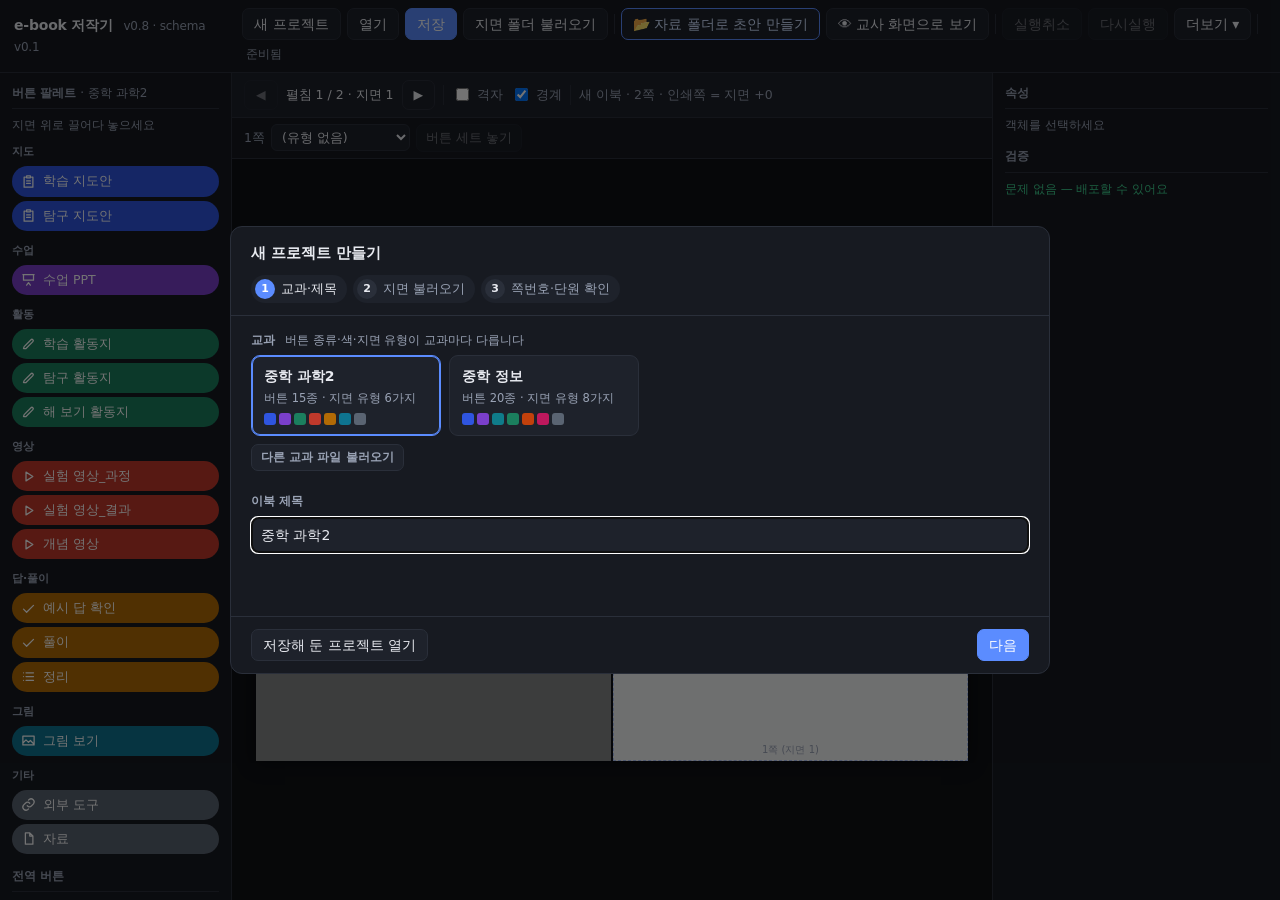
==== authoring/index.html @ 8acf2621 "e-book 생성기 시험판 — 저작기·뷰어·자료 이름 찾기 (샘플 제외) Co-Authored-By: Claude Opus 5.5 <noreply@anthropic.com> Cla" ====
<!DOCTYPE html>
<html lang="ko">
<head>
<meta charset="utf-8">
<meta name="viewport" content="width=device-width, initial-scale=1">
<title>e-book 저작기</title>
<link rel="stylesheet" href="style.css">
</head>
<body>
<header id="topbar">
  <div class="brand">e-book 저작기 <span class="ver">v0.8 · schema v0.1</span></div>
  <div class="tools">
    <button id="btn-new" class="t">새 프로젝트</button>
    <button id="btn-open" class="t">열기</button>
    <button id="btn-save" class="t primary">저장</button>
    <label class="t file" title="저장해 둔 지면 폴더(PDF이름_지면)를 다시 붙입니다">지면 폴더 불러오기<input type="file" id="in-pipeline" webkitdirectory directory multiple hidden></label>
    <span class="sep"></span>
    <label class="t file accent" title="자료를 모아 둔 폴더를 고르면 쪽마다 버튼을 붙입니다. 이름 앞에 쪽번호가 있으면 그대로(16_WS_탐구 활동지.hwp → 16쪽), 없으면 내용·그림으로 쪽을 찾아 봐요">📂 자료 폴더로 초안 만들기<input type="file" id="in-draft" webkitdirectory directory multiple hidden></label>
    <button id="btn-preview" class="t" title="지금 작업을 교사용 뷰어로 엽니다">👁 교사 화면으로 보기</button>
    <span class="sep"></span>
    <button id="btn-undo" class="t" title="Ctrl+Z">실행취소</button>
    <button id="btn-redo" class="t" title="Ctrl+Shift+Z">다시실행</button>
    <details id="more" class="more">
      <summary class="t">더보기 ▾</summary>
      <div class="menu" id="more-menu">
        <a class="t" href="name-finder.html" target="_blank" title="파일 이름에 쪽번호가 없는 자료를 내용으로 찾아 규칙 이름으로 바꿔 줍니다 (시험 기능)">🔎 자료 이름 찾기 (쪽번호 없는 자료)</a>
        <button id="btn-export" class="t" title="book.json · pages · profiles 로 내려받기">스키마 파일로 내보내기</button>
        <label class="t file">배경 이미지 직접 넣기<input type="file" id="in-bg" accept="image/*" multiple hidden></label>
        <label class="t file">프로파일 바꾸기<input type="file" id="in-profile" accept=".json" hidden></label>
      </div>
    </details>
    <span class="sep"></span>
    <span id="status" class="status">준비됨</span>
  </div>
</header>

<main id="app">
  <aside id="palette">
    <div class="pane-title">버튼 팔레트 <span id="profile-name" class="muted"></span></div>
    <div class="hint">지면 위로 끌어다 놓으세요</div>
    <div id="palette-list"></div>
    <div class="pane-title">전역 버튼</div>
    <div id="global-list" class="global"></div>
  </aside>

  <section id="stage-wrap">
    <div id="spread-nav">
      <button id="nav-prev" class="t">◀</button>
      <span id="spread-label">—</span>
      <button id="nav-next" class="t">▶</button>
      <span class="sep"></span>
      <label class="chk"><input type="checkbox" id="chk-grid"> 격자</label>
      <label class="chk"><input type="checkbox" id="chk-safe" checked> 경계</label>
      <span class="sep"></span>
      <span id="page-size-note" class="muted"></span>
    </div>
    <div id="pagetype-bar"></div>
    <div id="stage">
      <div id="spread">
        <div class="page" data-side="L"><div class="page-bg"></div><div class="layer"></div><div class="page-no"></div></div>
        <div class="page" data-side="R"><div class="page-bg"></div><div class="layer"></div><div class="page-no"></div></div>
      </div>
    </div>
  </section>

  <aside id="inspector">
    <div class="pane-title">속성</div>
    <div id="insp-empty" class="hint">객체를 선택하세요</div>
    <div id="insp-body" hidden></div>
    <div class="pane-title">검증 <span id="validate-sum" class="muted"></span></div>
    <div id="validate" class="validate"></div>
  </aside>
</main>

<div id="drop-veil" hidden><div>자료 파일을 지면 위에 놓으세요</div></div>
<div id="modal-root"></div>
<input type="file" id="in-open" accept=".json" hidden>

<script src="profile.default.js"></script>
<script src="profile.info1.js"></script>  <!-- 중학 정보 프로파일 — 마법사 교과 카드 -->
<script src="vendor/pdf.min.js"></script>
<script src="vendor/pdf.worker.min.js"></script>  <!-- file:// 에서 Worker 가 막혀 메인 스레드로 돌림 -->
<script src="../common/mteacher-adapter.js"></script>
<script src="app.js"></script>
<script src="pdf-ingest.js"></script>
<script src="wizard.js"></script>
<script src="guess-read.js"></script>   <!-- v0.9 쪽 찾기 — 아래 다섯 줄을 지우면 초안 만들기는 쪽번호 있는 파일만 붙인다 -->
<script src="guess-match.js"></script>  <!-- opencv.js 는 그림이 있을 때 draft-guess.js 가 그때 읽는다 -->
<script src="guess.js"></script>
<script src="guess-run.js"></script>
<script src="draft-guess.js"></script>
<script src="auto-place.js"></script>  <!-- v0.9 자리 잡기 — 지우면 새 버튼은 왼쪽 위에 쌓인다 -->
<script src="measure-key.info1.js"></script>  <!-- 5.0 측정 — 지우면 측정 기능만 사라짐 -->
<script src="measure.js"></script>
</body>
</html>
---- authoring/style.css ----
:root{
  --bg:#0f1115; --panel:#171a21; --panel-2:#1e222b; --line:#2a2f3a;
  --ink:#e8eaf0; --ink-dim:#9aa3b5; --accent:#5b8cff; --danger:#ff6b6b; --ok:#3ecf8e;
  --page-shadow:0 2px 18px rgba(0,0,0,.45);
}
*{box-sizing:border-box}
html,body{height:100%;margin:0}
body{
  background:var(--bg);color:var(--ink);
  font:14px/1.45 "Pretendard","Apple SD Gothic Neo","Malgun Gothic",system-ui,sans-serif;
  display:flex;flex-direction:column;overflow:hidden;
}
button,input,select{font:inherit;color:inherit}

/* ---------- top bar ---------- */
#topbar{
  display:flex;align-items:center;gap:16px;
  padding:8px 14px;background:var(--panel);border-bottom:1px solid var(--line);flex:0 0 auto;
}
.brand{font-weight:700;letter-spacing:-.2px}
.brand .ver{font-weight:400;color:var(--ink-dim);font-size:12px;margin-left:6px}
.tools{display:flex;align-items:center;gap:6px;flex-wrap:wrap}
.t{
  background:var(--panel-2);border:1px solid var(--line);border-radius:7px;
  padding:5px 11px;cursor:pointer;white-space:nowrap;
}
.t:hover{border-color:#3a4252;background:#232833}
.t:disabled{opacity:.4;cursor:default}
.t.primary{background:var(--accent);border-color:var(--accent);color:#fff}
.t.file{display:inline-block}
.sep{width:1px;height:20px;background:var(--line);display:inline-block}
.status{color:var(--ink-dim);font-size:12px;margin-left:4px;max-width:340px;overflow:hidden;text-overflow:ellipsis;white-space:nowrap}
.status.warn{color:#ffc857}
.status.ok{color:var(--ok)}

/* ---------- layout ---------- */
#app{flex:1;display:grid;grid-template-columns:232px 1fr 288px;min-height:0}
aside{background:var(--panel);overflow-y:auto;padding:10px 12px 40px}
#palette{border-right:1px solid var(--line)}
#inspector{border-left:1px solid var(--line)}
.pane-title{
  font-size:12px;font-weight:700;color:var(--ink-dim);text-transform:none;
  margin:14px 0 8px;padding-bottom:6px;border-bottom:1px solid var(--line)
}
.pane-title:first-child{margin-top:2px}
.hint{font-size:12px;color:var(--ink-dim);margin-bottom:10px}
.muted{color:var(--ink-dim);font-weight:400}

/* ---------- palette ---------- */
.pal-group{margin-bottom:12px}
.pal-group h4{margin:0 0 6px;font-size:11px;color:var(--ink-dim);font-weight:600}
.pal-item{
  display:flex;align-items:center;gap:7px;padding:5px 8px;margin-bottom:4px;
  border-radius:999px;cursor:grab;border:1px solid transparent;font-size:12.5px;
  user-select:none;
}
.pal-item:active{cursor:grabbing}
.pal-item .ico{font-size:13px;line-height:1}
.pal-item .nm{overflow:hidden;text-overflow:ellipsis;white-space:nowrap}
.global .pal-item{cursor:default;opacity:.85}

/* ---------- stage ---------- */
#stage-wrap{display:flex;flex-direction:column;min-width:0;min-height:0}
#spread-nav{
  display:flex;align-items:center;gap:8px;padding:7px 12px;
  background:var(--panel-2);border-bottom:1px solid var(--line);flex:0 0 auto;font-size:12.5px
}
.chk{display:flex;align-items:center;gap:5px;color:var(--ink-dim);cursor:pointer}
#stage{flex:1;overflow:auto;display:flex;align-items:center;justify-content:center;padding:24px}
#spread{display:flex;gap:2px;box-shadow:var(--page-shadow);position:relative}
.page{
  position:relative;background:#fff;flex:0 0 auto;overflow:hidden;
}
.page.dim{filter:brightness(.55)}
.page-bg{position:absolute;inset:0;background:#f4f5f7 center/contain no-repeat}
.page-bg.empty::after{
  content:"배경 이미지 없음";position:absolute;inset:0;display:flex;align-items:center;justify-content:center;
  color:#b6bcc8;font-size:13px
}
.layer{position:absolute;inset:0}
.page-no{
  position:absolute;bottom:4px;left:0;right:0;text-align:center;font-size:10px;color:#9aa3b5;pointer-events:none
}
.page.grid .layer{
  background-image:linear-gradient(to right,rgba(91,140,255,.18) 1px,transparent 1px),
                   linear-gradient(to bottom,rgba(91,140,255,.18) 1px,transparent 1px);
  background-size:5% 5%;
}
.page.safe::before{
  content:"";position:absolute;inset:0;border:1px dashed rgba(91,140,255,.45);pointer-events:none;z-index:5
}
.page.drop-ok{outline:2px solid var(--ok);outline-offset:-2px}
.page.drop-bad{outline:2px solid var(--danger);outline-offset:-2px}

/* ---------- objects ---------- */
.obj{
  position:absolute;display:inline-flex;align-items:center;gap:.45em;
  border-radius:999px;white-space:nowrap;cursor:move;user-select:none;
  box-shadow:0 1px 3px rgba(0,0,0,.28);border:1px solid rgba(0,0,0,.12);
  padding:0 .7em;font-weight:600;line-height:1;
}
.obj.wrap{white-space:normal;border-radius:12px;padding:.35em .6em;text-align:center;display:inline-block}
.obj.d-icon{padding:0;justify-content:center;border-radius:50%}
.obj .lbl{overflow:hidden;text-overflow:ellipsis}
.obj.sel{outline:2px solid var(--accent);outline-offset:2px;z-index:20}
.obj.bad{outline:2px solid var(--danger);outline-offset:2px}
.obj .badge{
  position:absolute;top:-6px;right:-6px;background:var(--accent);color:#fff;
  border-radius:999px;font-size:9px;padding:1px 5px;font-weight:700
}
.obj.ghost{opacity:.5}
.drag-proxy{position:fixed;pointer-events:none;z-index:9999;opacity:.85}

/* ---------- inspector ---------- */
.row{display:flex;align-items:center;gap:8px;margin-bottom:9px}
.row label{flex:0 0 74px;font-size:12px;color:var(--ink-dim)}
.row input[type=text],.row input[type=number],.row select{
  flex:1;min-width:0;background:var(--panel-2);border:1px solid var(--line);
  border-radius:6px;padding:5px 7px
}
.seg{display:flex;flex:1;border:1px solid var(--line);border-radius:6px;overflow:hidden}
.seg button{flex:1;background:var(--panel-2);border:0;border-right:1px solid var(--line);padding:5px 0;cursor:pointer;font-size:12px}
.seg button:last-child{border-right:0}
.seg button.on{background:var(--accent);color:#fff}
.insp-head{display:flex;align-items:center;gap:8px;margin-bottom:10px}
.insp-head .chip{border-radius:999px;padding:3px 10px;font-size:12px;font-weight:700}
.danger-row{margin-top:14px}
.t.danger{border-color:#5b2b2b;color:#ff9b9b}
.kv{font-size:11.5px;color:var(--ink-dim);word-break:break-all;margin:-4px 0 10px 82px}

/* ---------- validate ---------- */
.validate{font-size:12px}
.v-item{display:flex;gap:6px;padding:5px 7px;border-radius:6px;margin-bottom:4px;background:var(--panel-2);cursor:pointer}
.v-item.err{border-left:3px solid var(--danger)}
.v-item.warn{border-left:3px solid #ffc857}
.v-ok{color:var(--ok)}

/* ---------- drop veil & modal ---------- */
#drop-veil{
  position:fixed;inset:0;background:rgba(15,17,21,.7);z-index:500;
  display:flex;align-items:center;justify-content:center;pointer-events:none
}
#drop-veil[hidden]{display:none}   /* display:flex 가 hidden 속성을 덮어써 늘 떠 있던 버그 (2.4에서 수정) */
#drop-veil div{border:2px dashed var(--accent);border-radius:16px;padding:30px 44px;font-size:16px}
.modal-back{position:fixed;inset:0;background:rgba(0,0,0,.55);z-index:600;display:flex;align-items:center;justify-content:center}
.modal{background:var(--panel);border:1px solid var(--line);border-radius:12px;padding:18px 20px;min-width:340px;max-width:480px}
.modal h3{margin:0 0 4px;font-size:15px}
.modal p{margin:0 0 14px;font-size:12.5px;color:var(--ink-dim)}
.modal .opts{display:flex;flex-direction:column;gap:6px;margin-bottom:14px}
.modal .opts button{text-align:left;padding:9px 12px}
.modal .foot{display:flex;justify-content:flex-end;gap:6px}
.toast{
  position:fixed;left:50%;bottom:28px;transform:translateX(-50%);
  background:#232833;border:1px solid var(--line);border-radius:8px;padding:9px 16px;z-index:800;font-size:13px
}
.toast.err{border-color:#5b2b2b;color:#ff9b9b}

/* ---------- 아이콘 ---------- */
.ico{width:1.05em;height:1.05em;flex:0 0 auto}
.pal-item .ico{width:15px;height:15px}

/* ---------- 지면유형 바 ---------- */
#pagetype-bar{
  display:flex;gap:18px;padding:6px 12px;background:var(--panel);
  border-bottom:1px solid var(--line);flex:0 0 auto;font-size:12.5px;align-items:center
}
.pt-item{display:flex;align-items:center;gap:6px}
.pt-item select{background:var(--panel-2);border:1px solid var(--line);border-radius:6px;padding:4px 6px}
.pt-item .t{padding:4px 9px}

/* ---------- 전역 버튼 미리보기 ---------- */
.obj.global{opacity:.9;border:1.5px dashed rgba(255,255,255,.85);cursor:move}
.obj.global.off{opacity:.28;filter:grayscale(.6)}
.obj.global.sel{outline:2px solid #ffc857;outline-offset:2px;z-index:20;opacity:1}
.obj .gtag{position:absolute;left:50%;transform:translateX(-50%);bottom:-11px;background:#ffc857;color:#2a2200;font-size:9px;font-weight:800;border-radius:4px;padding:0 4px;line-height:14px}
.obj .badge.warn{background:#ffc857;color:#2a2200}
.obj.t-student{box-shadow:0 0 0 2px #3ecf8e inset}
.obj.t-both{box-shadow:0 0 0 2px #ffc857 inset}
.modal .dot{display:inline-block;width:10px;height:10px;border-radius:50%;margin-right:8px;vertical-align:-1px}

/* ---------- 2.4 프로젝트 생성 마법사 ---------- */
.modal.wiz{max-width:820px;width:min(820px,94vw);padding:0;display:flex;flex-direction:column;max-height:92vh}
.wiz-head{padding:16px 20px 12px;border-bottom:1px solid var(--line)}
.wiz-head h3{margin:0 0 10px}
.wiz-steps{display:flex;gap:6px;list-style:none;margin:0;padding:0;font-size:12.5px;color:var(--ink-dim)}
.wiz-steps li{display:flex;align-items:center;gap:6px;padding:4px 10px 4px 4px;border-radius:999px;background:var(--panel-2)}
.wiz-steps li b{display:inline-flex;width:20px;height:20px;border-radius:50%;align-items:center;justify-content:center;background:var(--line);font-size:11px;color:var(--ink)}
.wiz-steps li.on{color:var(--ink)}
.wiz-steps li.on b{background:var(--accent);color:#fff}
.wiz-steps li.done b{background:var(--ok);color:#0f1115}
.wiz-body{padding:16px 20px;overflow-y:auto;min-height:300px}
.wiz-foot{display:flex;gap:6px;padding:12px 20px;border-top:1px solid var(--line)}
.wiz-foot .grow{flex:1}
.wiz-lead{font-size:13px;color:var(--ink-dim);margin:0 0 12px}
.wiz-field{margin-bottom:16px}
.wiz-field>label,.wiz .lbl{display:block;font-size:12px;font-weight:700;color:var(--ink-dim);margin-bottom:6px}
.wiz-field>label .muted{font-weight:400;margin-left:6px}
.wiz input[type=text],.wiz input[type=number]{background:var(--panel-2);border:1px solid var(--line);border-radius:7px;padding:7px 9px;width:100%}
.wiz input[type=number]{width:96px}
.wiz .inline{display:flex;align-items:center;gap:8px;font-size:13px}
.wiz .note{font-size:12px;margin-top:6px;display:flex;flex-direction:column;gap:2px}
.wiz .ok{color:var(--ok)} .wiz .warn{color:#ffc857}
.wiz-warn{background:#2a2410;border:1px solid #5a4a1a;color:#ffd98a;border-radius:8px;padding:9px 12px;font-size:12.5px;margin-bottom:14px;display:flex;align-items:center;gap:10px;justify-content:space-between}
.wiz-profiles{display:flex;flex-wrap:wrap;gap:8px;margin-bottom:8px}
.wiz-card{display:flex;flex-direction:column;gap:4px;align-items:flex-start;text-align:left;min-width:190px;padding:10px 12px;border-radius:9px;background:var(--panel-2);border:1px solid var(--line);cursor:pointer}
.wiz-card.on{border-color:var(--accent);box-shadow:0 0 0 1px var(--accent) inset}
.wiz-card .muted{font-size:11.5px}
.wiz-card .sws{display:flex;gap:3px;margin-top:2px}
.wiz-card .sw{width:12px;height:12px;border-radius:3px}
.t.sm{font-size:12px;padding:4px 9px}
.t.link{background:none;border:0;color:var(--accent);padding:6px 0;margin-top:10px}
.wiz-drop{display:flex;flex-direction:column;align-items:center;justify-content:center;gap:4px;padding:26px;border:2px dashed var(--line);border-radius:12px;cursor:pointer;text-align:center;font-size:13px}
.wiz-drop:hover{border-color:var(--accent)}
.wiz-drop.ok{border-style:solid;border-color:var(--ok)}
.wiz-strip{display:flex;flex-wrap:wrap;gap:6px;margin-top:12px;align-items:flex-end}
.wiz-strip figure{margin:0;text-align:center}
.wiz-strip img{height:74px;display:block;border-radius:3px;background:#fff}
.wiz-strip figcaption{font-size:10.5px;color:var(--ink-dim);margin-top:2px}
.wiz-strip .more{font-size:12px;padding-bottom:18px}
.wiz-grid{display:grid;grid-template-columns:1fr 300px;gap:22px}
.wiz-units{display:flex;flex-direction:column;gap:6px}
.wiz-units .u{display:flex;align-items:center;gap:8px}
.wiz-units .u .muted{white-space:nowrap;font-size:12px}
.gchips{display:flex;flex-wrap:wrap;gap:6px}
.gchip{display:inline-flex;align-items:center;gap:5px;border-radius:999px;padding:3px 10px;font-size:12px;font-weight:600}
.wiz-spreads{display:flex;flex-direction:column;gap:10px;margin-bottom:10px}
.wiz-spreads .sp{display:flex;gap:2px;justify-content:center}
.wiz-spreads .pv{position:relative;width:110px;aspect-ratio:0.764;background:#f4f5f7;overflow:hidden}
.wiz-spreads .pv img{width:100%;height:100%;object-fit:cover;display:block}
.wiz-spreads .pv span{position:absolute;bottom:3px;left:0;right:0;text-align:center;font-size:11px;font-weight:700;color:#fff;text-shadow:0 0 3px #000,0 0 3px #000}
.wiz-spreads .pv.empty{background:transparent;border:1px dashed var(--line)}
.chk.sm{font-size:12px}
@media (max-width:720px){.wiz-grid{grid-template-columns:1fr}}
.wiz-alt{display:flex;flex-direction:column;align-items:flex-start;gap:0;margin-top:14px;border-top:1px solid var(--line);padding-top:6px}
.wiz-alt .t.link{margin-top:4px;padding:4px 0}
.wiz-drop.hover{border-color:var(--accent);background:rgba(91,140,255,.06)}
.wiz-drop.static{cursor:default}
.t.big{padding:9px 22px;font-size:14px;margin:4px 0 2px}
.inline-range{margin-top:14px}
.inline-range input[type=number]{width:80px}
.wiz-prog{margin:6px 0 12px}
.wiz-prog .bar{height:10px;border-radius:999px;background:var(--panel-2);border:1px solid var(--line);overflow:hidden}
.wiz-prog .bar i{display:block;height:100%;background:var(--accent);transition:width .25s}
.wiz-prog .nums{display:flex;justify-content:space-between;font-size:13px;margin:8px 0 2px}
.wiz-prog .muted{font-size:12px}

/* ---------- 3.1 크기 핸들 ---------- */
.hdl{position:absolute;width:11px;height:11px;background:#fff;border:2px solid var(--accent);border-radius:3px;z-index:30;touch-action:none}
.hdl.se{right:-8px;bottom:-8px;cursor:nwse-resize}
.hdl.e{right:-8px;top:50%;margin-top:-6px;cursor:ew-resize;border-radius:6px;height:13px;width:9px;margin-top:-7px}
.obj.d-icon .hdl.se{right:-6px;bottom:-6px}
body.rs-se,body.rs-se *{cursor:nwse-resize!important}
body.rs-e,body.rs-e *{cursor:ew-resize!important}
body.rs-se .obj,body.rs-e .obj{transition:none}
.size-tip{position:absolute;z-index:40;background:#111827;color:#fff;font-size:11.5px;font-weight:600;padding:3px 8px;border-radius:6px;white-space:nowrap;pointer-events:none;box-shadow:0 2px 8px rgba(0,0,0,.35)}
.row .t.sm{flex:0 0 auto}
.row .chk{flex:1;font-size:12px}
.kv b{color:var(--ink);font-weight:700}

/* ---------- 5.0 시간 재기 ---------- */
.modal.ms{max-width:560px;width:min(560px,94vw)}
.modal.ms.wide{max-width:760px;width:min(760px,94vw);max-height:90vh;overflow-y:auto}
.modal.ms h4{margin:16px 0 6px;font-size:13px}
.ms-row{display:flex;align-items:center;gap:8px;margin-bottom:10px;font-size:13px;flex-wrap:wrap}
.ms-row label{flex:0 0 64px;color:var(--ink-dim);font-size:12px}
.ms-row input[type=number]{width:70px;background:var(--panel-2);border:1px solid var(--line);border-radius:6px;padding:5px 7px}
.ms-row select{flex:1;background:var(--panel-2);border:1px solid var(--line);border-radius:6px;padding:5px 7px}
.ms-row .warn{color:#ffc857}
.ms-rules{margin:4px 0 16px;padding-left:18px;font-size:12.5px;color:var(--ink-dim);line-height:1.7}
.ms-rules b{color:var(--ink)} .ms-rules a{color:var(--accent)}
#ms-chip{position:fixed;top:54px;right:300px;z-index:450;display:flex;align-items:center;gap:8px;background:#1b2a1f;border:1px solid #2f6b45;border-radius:999px;padding:5px 6px 5px 12px;font-size:13px;box-shadow:0 4px 14px rgba(0,0,0,.4)}
#ms-chip b{font-variant-numeric:tabular-nums;font-size:15px}
#ms-chip .dot{width:9px;height:9px;border-radius:50%;background:#ff5a5a;animation:msblink 1.2s infinite}
#ms-chip.paused{background:#2a2410;border-color:#5a4a1a}
#ms-chip.paused .dot{background:#ffc857;animation:none}
@keyframes msblink{50%{opacity:.25}}
.ms-big{display:grid;grid-template-columns:repeat(4,1fr);gap:8px;margin:12px 0 8px}
.ms-big.sm{grid-template-columns:repeat(2,1fr)}
.ms-big div{background:var(--panel-2);border:1px solid var(--line);border-radius:9px;padding:10px 12px;display:flex;flex-direction:column;gap:2px}
.ms-big b{font-size:20px;font-variant-numeric:tabular-nums}
.ms-big span{font-size:11.5px;color:var(--ink-dim)}
.ms-t{width:100%;border-collapse:collapse;font-size:12px;margin:4px 0 8px}
.ms-t th,.ms-t td{border-bottom:1px solid var(--line);padding:5px 6px;text-align:left}
.ms-t th{color:var(--ink-dim);font-weight:600}

/* ---------- 3.3 전역 버튼 ---------- */
.gsec{font-size:11.5px;font-weight:700;color:#ffc857;margin:14px 0 8px;padding-top:10px;border-top:1px dashed var(--line)}
.gsec .muted{font-weight:400}
.gtypes{display:flex;flex-direction:column;gap:4px;margin:-2px 0 10px 82px;font-size:12px}
.t.gbulk{display:block;text-align:center;margin-bottom:6px;white-space:normal}
.global .pal-item{cursor:pointer}
.pal-item .pcount{margin-left:auto;font-size:10.5px;background:rgba(0,0,0,.3);border-radius:999px;padding:0 6px}
.insp-head .chip{white-space:nowrap;flex:0 0 auto}

/* ---------- 4.2 CMS 제목 ---------- */
.cms-title{margin-top:-4px}
.cms-title b{color:var(--ink);font-weight:600}
.cms-warn{color:#ffc857}

/* ---------- v0.8 간소화 ---------- */
.t.accent{border-color:var(--accent);color:#cfe0ff}
.t.accent:hover{background:rgba(91,140,255,.14)}
details.more{position:relative}
details.more>summary{list-style:none}
details.more>summary::-webkit-details-marker{display:none}
details.more .menu{
  position:absolute;top:calc(100% + 6px);left:0;z-index:700;min-width:190px;
  display:flex;flex-direction:column;gap:4px;padding:6px;
  background:var(--panel);border:1px solid var(--line);border-radius:9px;box-shadow:0 8px 24px rgba(0,0,0,.45);
}
details.more .menu .t{text-align:left;width:100%}
.modal.draft-result{max-width:560px;width:min(560px,94vw);max-height:88vh;overflow-y:auto}
.modal.draft-result .big{font-size:14px;color:var(--ink);margin-bottom:8px}
.modal.draft-result h4{margin:14px 0 6px;font-size:13px;color:#ffc857}
.draft-sum{margin:0 0 6px;padding-left:18px;font-size:12.5px;color:var(--ink-dim)}
.draft-skip{display:flex;flex-direction:column;gap:3px;max-height:220px;overflow-y:auto;margin-bottom:10px;font-size:12px}
.draft-skip div{display:flex;justify-content:space-between;gap:10px;padding:4px 8px;background:var(--panel-2);border-radius:6px}
.draft-skip span{color:var(--ink-dim);white-space:nowrap}
details.adv{margin:4px 0 10px;border-top:1px solid var(--line);padding-top:8px}
details.adv>summary{cursor:pointer;font-size:12px;color:var(--ink-dim);margin-bottom:8px}
.row .fileval{flex:1;font-size:12px;color:var(--ink);overflow:hidden;text-overflow:ellipsis;white-space:nowrap}
.row .fileval.none{color:#ffc857}
.v-item.internal{opacity:.75;font-style:italic}
.row.danger-row{flex-wrap:wrap}
.menu a.t{color:inherit;text-decoration:none;display:block}
/* v0.9 쪽 찾기 (draft-guess.js) */
.modal.gs-prog{max-width:520px;width:min(520px,94vw)}
.gs-bar{height:8px;background:var(--panel-2);border-radius:4px;overflow:hidden;margin:4px 0 8px}
.gs-bar i{display:block;height:100%;width:0;background:var(--accent);transition:width .2s}
.gs-msg{font-size:12px;margin-bottom:14px;min-height:1.4em;overflow:hidden;text-overflow:ellipsis;white-space:nowrap}
.modal.gs{max-width:1040px;width:min(1040px,96vw);max-height:90vh;display:flex;flex-direction:column}
.gs-sum{margin:0 0 6px!important;color:var(--ink)!important;font-size:13px!important}
.gs-sum b.w{color:#ffc857}.gs-sum b.b{color:var(--danger)}
.gs-all{font-size:12px;color:var(--ink-dim);margin-bottom:8px;display:block}
.gs-tbl{overflow:auto;flex:1 1 auto;min-height:120px;border:1px solid var(--line);border-radius:8px;margin-bottom:10px}
.gs-tbl table{border-collapse:collapse;width:100%;font-size:12.5px}
.gs-tbl th,.gs-tbl td{text-align:left;padding:6px 8px;border-bottom:1px solid var(--line);vertical-align:middle}
.gs-tbl th{position:sticky;top:0;background:var(--panel);color:var(--ink-dim);font-weight:600;font-size:11.5px;z-index:1}
.gs-tbl td.th{width:58px}
.gs-tbl td.th img{width:50px;height:38px;object-fit:cover;border-radius:4px;display:block;background:#000}
.gs-ext{display:inline-block;width:50px;text-align:center;font-size:11px;color:var(--ink-dim);border:1px solid var(--line);border-radius:4px;padding:10px 0}
.gs-tbl td.f{max-width:230px;overflow:hidden;text-overflow:ellipsis;white-space:nowrap}
.gs-tbl td.why{color:var(--ink-dim);max-width:280px;font-size:12px}
.gs-tbl select{background:var(--bg);border:1px solid var(--line);border-radius:6px;padding:3px 4px;color:inherit;font:inherit}
.gs-tbl td.cands button{border:1px solid var(--line);background:var(--panel-2);border-radius:5px;padding:0 7px;cursor:pointer;font-size:12px;color:inherit;margin:1px}
.gs-tbl td.cands button.on{border-color:var(--accent);background:#22304f}
.gs-tbl tr.need td{background:rgba(255,107,107,.05)}
.gs-empty{text-align:center;padding:24px!important}
.gs-pill{display:inline-block;border-radius:999px;padding:0 8px;font-size:11px;font-weight:600;margin-top:2px}
.gs-pill.ok{background:#173a2b;color:var(--ok)}.gs-pill.w{background:#3a3218;color:#ffc857}.gs-pill.b{background:#3d1f22;color:var(--danger)}.gs-pill.done{background:#1d2a45;color:#9db8ff}
.gs-note{font-size:12px!important;margin:0 0 10px!important}
.gs-grp td{background:var(--panel-2)}
.gs-grp .t{margin-right:8px}
.draft-skip details{padding:4px 0}.draft-skip summary{cursor:pointer}.draft-skip details .muted{font-size:11.5px;padding:4px 0 0 14px;line-height:1.6}
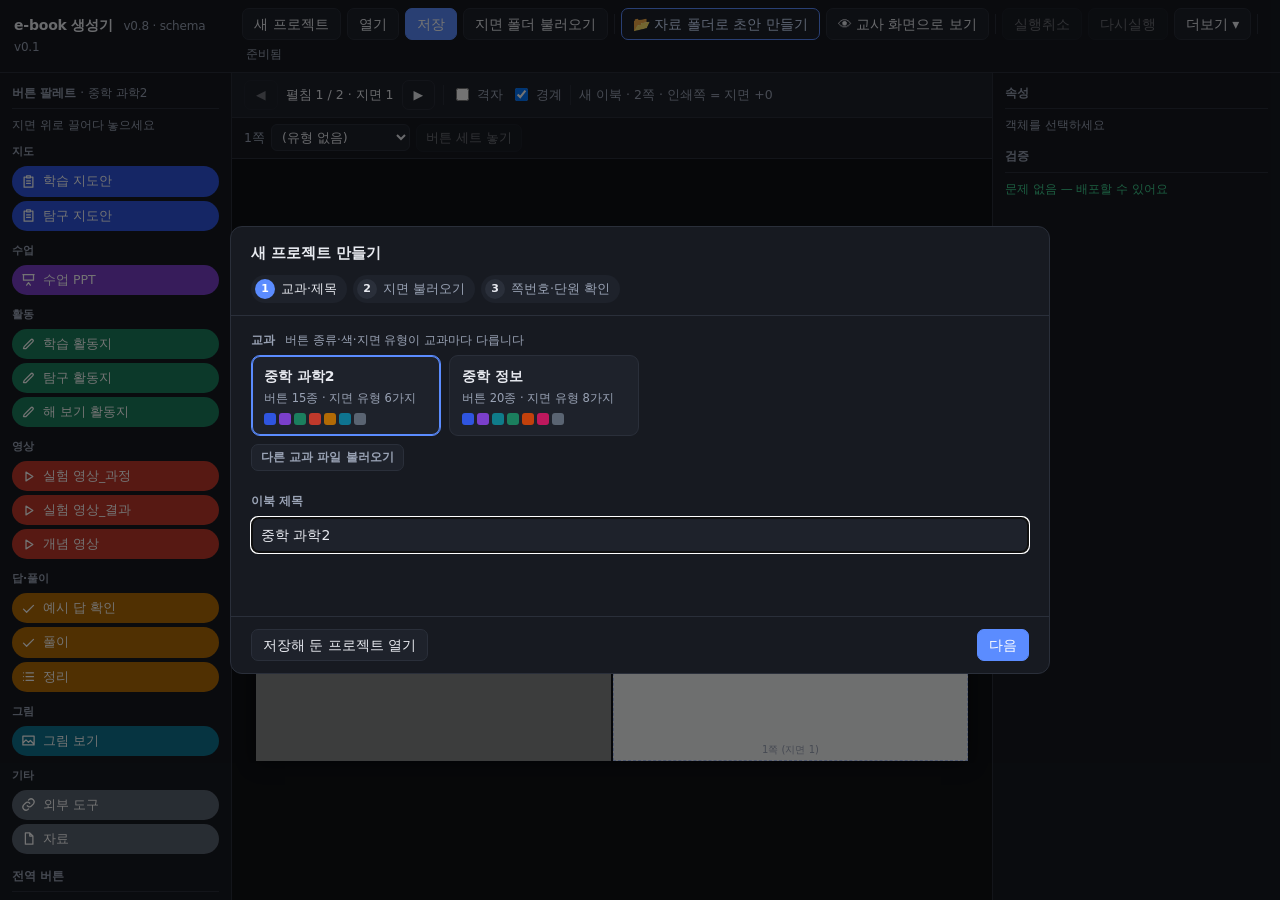
==== commit b9a4d34e: "화면 명칭 통일: 저작기 → 생성기 Co-Authored-By: Claude Opus 5.5 <noreply@anthropic.com> Claude-Session: https://" ====
--- a/authoring/index.html
+++ b/authoring/index.html
@@ -3,12 +3,12 @@
 <head>
 <meta charset="utf-8">
 <meta name="viewport" content="width=device-width, initial-scale=1">
-<title>e-book 저작기</title>
+<title>e-book 생성기</title>
 <link rel="stylesheet" href="style.css">
 </head>
 <body>
 <header id="topbar">
-  <div class="brand">e-book 저작기 <span class="ver">v0.8 · schema v0.1</span></div>
+  <div class="brand">e-book 생성기 <span class="ver">v0.8 · schema v0.1</span></div>
   <div class="tools">
     <button id="btn-new" class="t">새 프로젝트</button>
     <button id="btn-open" class="t">열기</button>
